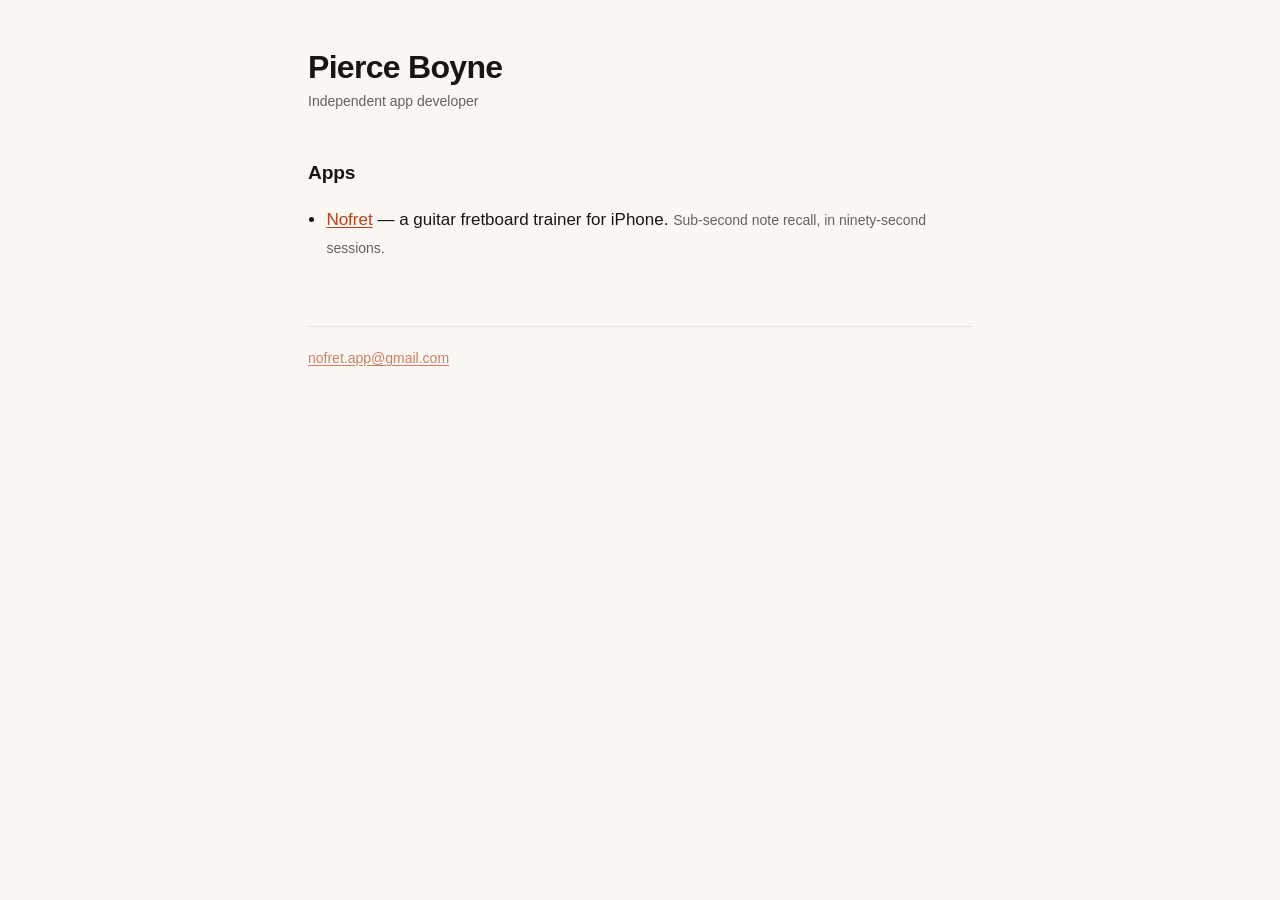
==== index.html @ 989ee832 "Publish the Nofret pages the app already links to PaywallView links to /nofret/privacy and /nofret/t" ====
<!doctype html>
<html lang="en">
<head>
<meta charset="utf-8">
<meta name="viewport" content="width=device-width, initial-scale=1">
<title>Pierce Boyne</title>
<link rel="stylesheet" href="nofret/assets/style.css">
</head>
<body>

<h1>Pierce Boyne</h1>
<p class="muted">Independent app developer</p>

<h2>Apps</h2>
<ul>
  <li><a href="nofret/">Nofret</a> — a guitar fretboard trainer for iPhone.
      <span class="muted">Sub-second note recall, in ninety-second sessions.</span></li>
</ul>

<footer><a href="mailto:nofret.app@gmail.com">nofret.app@gmail.com</a></footer>

</body>
</html>
---- nofret/assets/style.css ----
:root {
  color-scheme: light dark;
  --bg: #FBF7F2;
  --fg: #1A1512;
  --accent: #B8431C;
  --rule: rgba(26, 21, 18, 0.12);
}
@media (prefers-color-scheme: dark) {
  :root { --bg: #14100E; --fg: #F6F1EC; --accent: #FF7A4D; --rule: rgba(246, 241, 236, 0.16); }
}

* { box-sizing: border-box; }

body {
  font: 17px/1.65 -apple-system, BlinkMacSystemFont, "Segoe UI", Roboto, sans-serif;
  max-width: 44rem;
  margin: 0 auto;
  padding: 3rem 1.25rem 6rem;
  background: var(--bg);
  color: var(--fg);
  -webkit-text-size-adjust: 100%;
}

h1 { font-size: 2rem; letter-spacing: -0.022em; line-height: 1.2; margin: 0 0 0.25rem; }
h2 { font-size: 1.2rem; letter-spacing: -0.01em; margin: 2.75rem 0 0.6rem; }
h3 { font-size: 1rem; margin: 2rem 0 0.4rem; }
p { margin: 0 0 1rem; }
ul { padding-left: 1.15rem; }
li { margin-bottom: 0.4rem; }

a { color: var(--accent); text-underline-offset: 2px; }
a:hover { text-decoration-thickness: 2px; }

.muted { opacity: 0.66; font-size: 0.875rem; }

nav {
  margin: 0 0 2.5rem;
  padding-bottom: 1.25rem;
  border-bottom: 1px solid var(--rule);
  font-size: 0.9375rem;
}
nav a { margin-right: 1.1rem; }
nav a[aria-current="page"] { color: var(--fg); font-weight: 600; text-decoration: none; }

.lede { font-size: 1.0625rem; }

.callout {
  border-left: 3px solid var(--accent);
  padding: 0.1rem 0 0.1rem 1rem;
  margin: 1.5rem 0;
}

footer {
  margin-top: 4rem;
  padding-top: 1.25rem;
  border-top: 1px solid var(--rule);
  font-size: 0.875rem;
  opacity: 0.66;
}
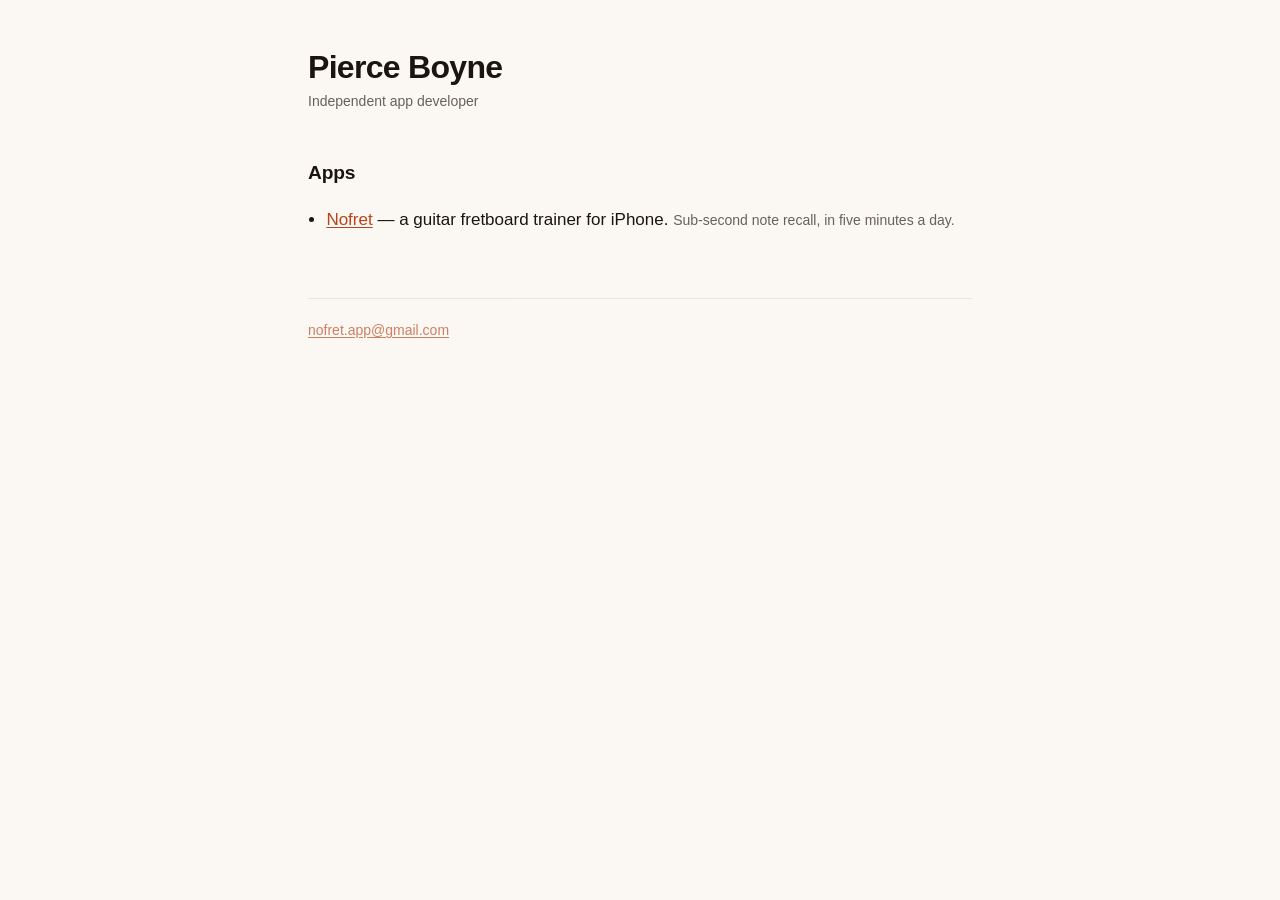
==== commit 27fec809: "Bring the site back in line with the app and the store listing The pages were written on 5 September" ====
--- a/index.html
+++ b/index.html
@@ -14,7 +14,7 @@
 <h2>Apps</h2>
 <ul>
   <li><a href="nofret/">Nofret</a> — a guitar fretboard trainer for iPhone.
-      <span class="muted">Sub-second note recall, in ninety-second sessions.</span></li>
+      <span class="muted">Sub-second note recall, in five minutes a day.</span></li>
 </ul>
 
 <footer><a href="mailto:nofret.app@gmail.com">nofret.app@gmail.com</a></footer>
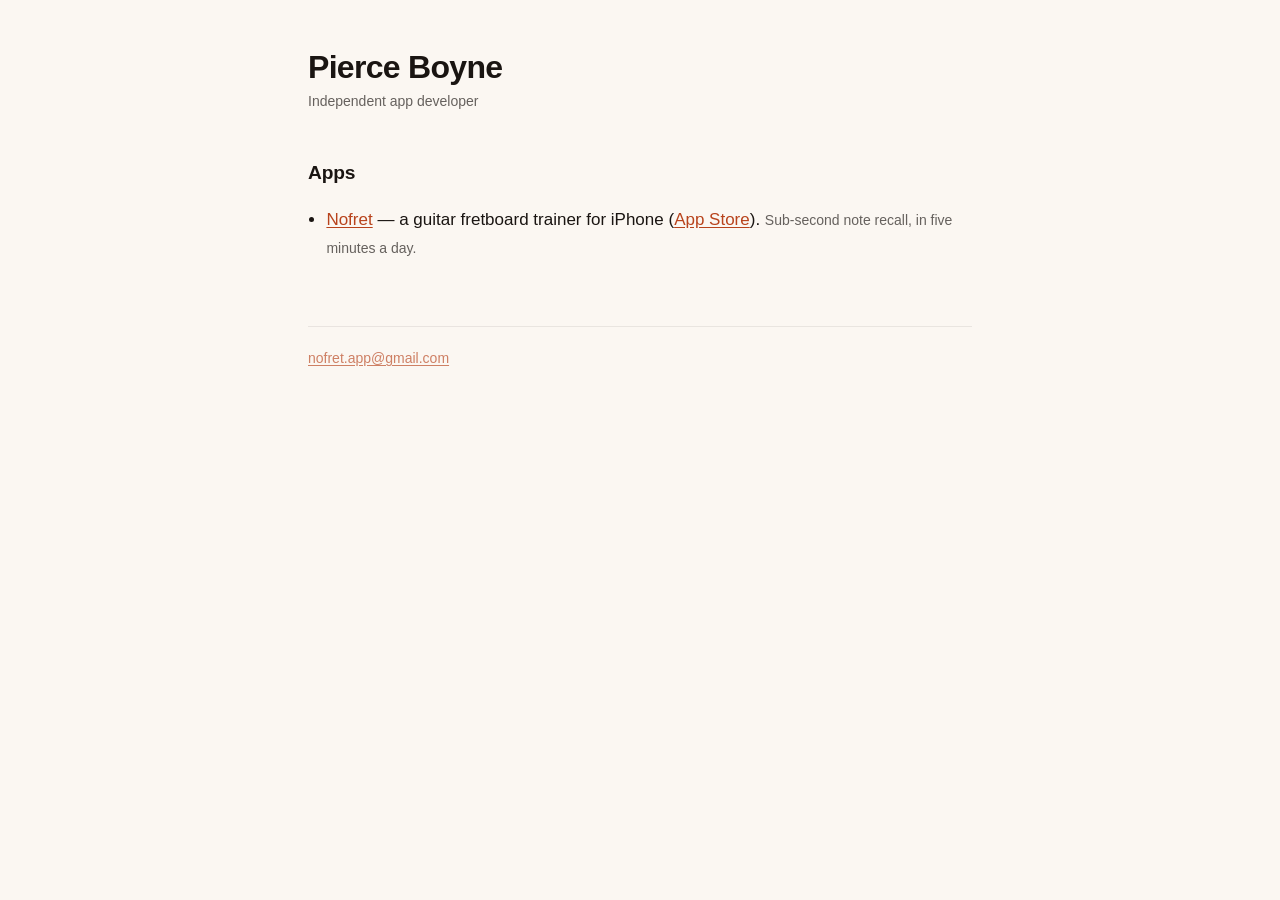
==== commit 6e0332e3: "Nofret: an App Store button, the videos, and what search engines read The page described the app but" ====
--- a/index.html
+++ b/index.html
@@ -13,7 +13,8 @@
 
 <h2>Apps</h2>
 <ul>
-  <li><a href="nofret/">Nofret</a> — a guitar fretboard trainer for iPhone.
+  <li><a href="nofret/">Nofret</a> — a guitar fretboard trainer for iPhone
+      (<a href="https://apps.apple.com/app/apple-store/id6809184751?pt=129415694&amp;ct=website&amp;mt=8">App Store</a>).
       <span class="muted">Sub-second note recall, in five minutes a day.</span></li>
 </ul>
 
--- a/nofret/assets/style.css
+++ b/nofret/assets/style.css
@@ -44,6 +44,9 @@
 
 .lede { font-size: 1.0625rem; }
 
+.store { margin: 1.75rem 0 0; }
+.store img { display: block; height: 50px; width: auto; margin-bottom: 0.6rem; }
+
 .callout {
   border-left: 3px solid var(--accent);
   padding: 0.1rem 0 0.1rem 1rem;
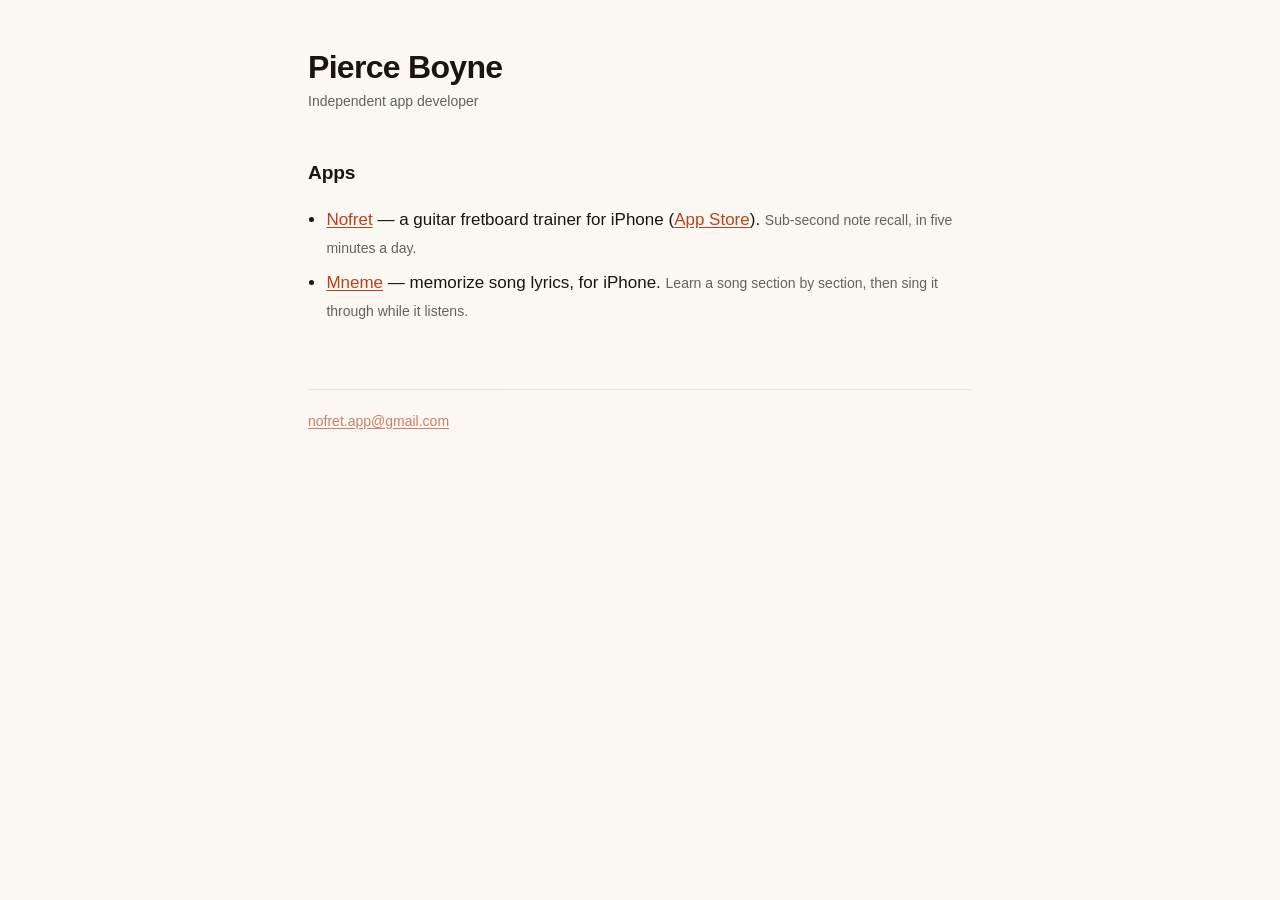
==== commit 44aee80d: "Add Mneme's home, privacy, support and terms pages Co-Authored-By: Claude Opus 5.5 <noreply@anthropi" ====
--- a/index.html
+++ b/index.html
@@ -3,6 +3,7 @@
 <head>
 <meta charset="utf-8">
 <meta name="viewport" content="width=device-width, initial-scale=1">
+<meta name="google-site-verification" content="WbHXN7BrshvpumbvRtugsJeh1JI9VplC12xCETtA43Y" />
 <title>Pierce Boyne</title>
 <link rel="stylesheet" href="nofret/assets/style.css">
 </head>
@@ -16,6 +17,8 @@
   <li><a href="nofret/">Nofret</a> — a guitar fretboard trainer for iPhone
       (<a href="https://apps.apple.com/app/apple-store/id6809184751?pt=129415694&amp;ct=website&amp;mt=8">App Store</a>).
       <span class="muted">Sub-second note recall, in five minutes a day.</span></li>
+  <li><a href="mneme/">Mneme</a> — memorize song lyrics, for iPhone.
+      <span class="muted">Learn a song section by section, then sing it through while it listens.</span></li>
 </ul>
 
 <footer><a href="mailto:nofret.app@gmail.com">nofret.app@gmail.com</a></footer>
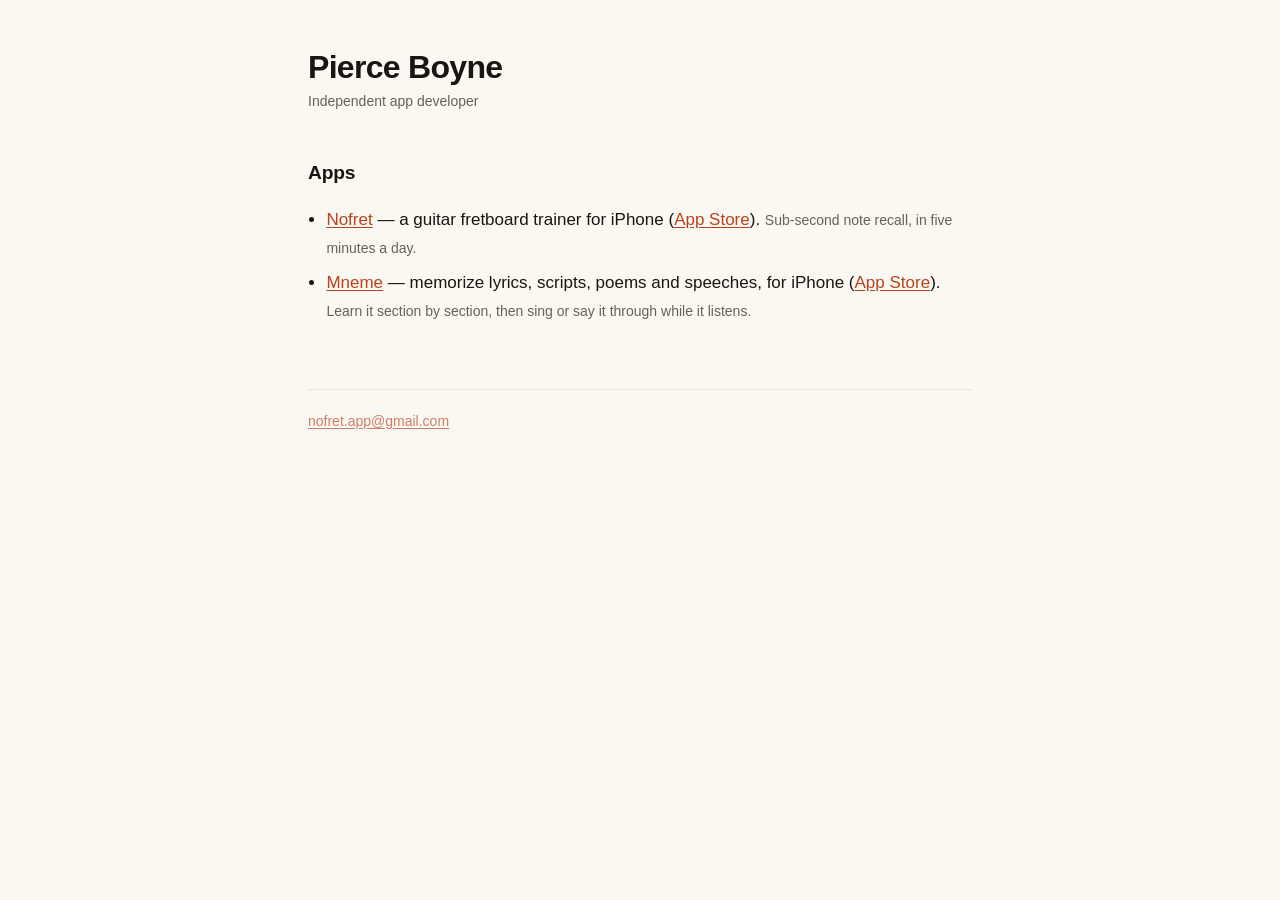
==== commit f82f77c1: "Mneme: the App Store badge, a Smart App Banner, and sitemap dates 1.0 is live, so "Coming to the App" ====
--- a/index.html
+++ b/index.html
@@ -17,8 +17,9 @@
   <li><a href="nofret/">Nofret</a> — a guitar fretboard trainer for iPhone
       (<a href="https://apps.apple.com/app/apple-store/id6809184751?pt=129415694&amp;ct=website&amp;mt=8">App Store</a>).
       <span class="muted">Sub-second note recall, in five minutes a day.</span></li>
-  <li><a href="mneme/">Mneme</a> — memorize song lyrics, for iPhone.
-      <span class="muted">Learn a song section by section, then sing it through while it listens.</span></li>
+  <li><a href="mneme/">Mneme</a> — memorize lyrics, scripts, poems and speeches, for iPhone
+      (<a href="https://apps.apple.com/app/apple-store/id6814061703?pt=129415694&amp;ct=website&amp;mt=8">App Store</a>).
+      <span class="muted">Learn it section by section, then sing or say it through while it listens.</span></li>
 </ul>
 
 <footer><a href="mailto:nofret.app@gmail.com">nofret.app@gmail.com</a></footer>
